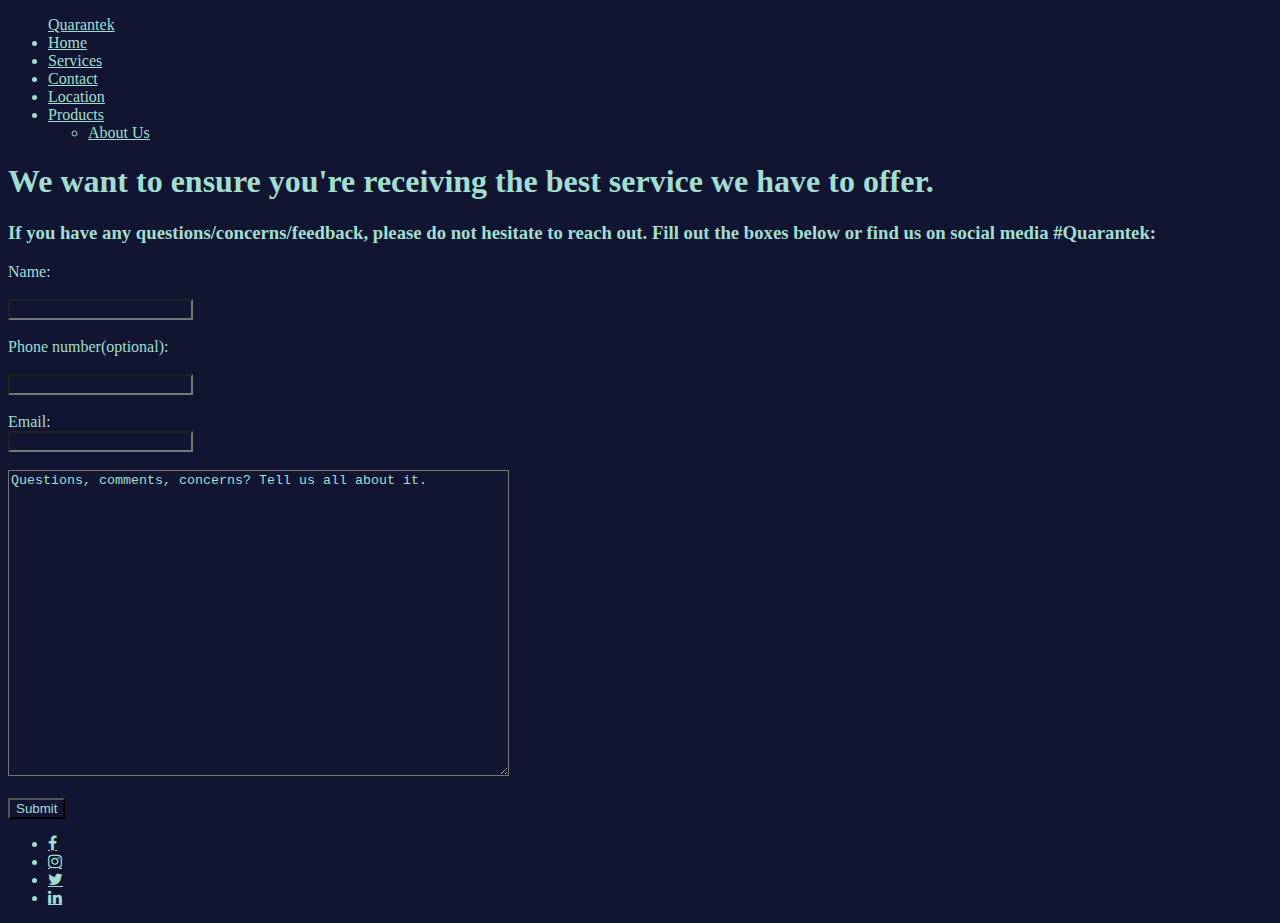
==== contact.html @ 445926da "added footer links to social media" ====
<!DOCTYPE html>
<html lang="en">

<head>
    <meta charset="UTF-8">
    <meta name="viewport" content="width=device-width, initial-scale=1.0">
    <title>Quarantek</title>
    <link rel="stylesheet" href="style.css">
    <link rel="stylesheet" href="https://cdnjs.cloudflare.com/ajax/libs/font-awesome/4.7.0/css/font-awesome.min.css">
</head>

<body>
    <header>
        <nav>
            <ul class="menu-links">
                <a class="logo" href="#">Quarantek</a>
                <li><a href="index.html">Home</a></li>
                <li><a href="#">Services</a></li>
                <li><a href="contact.html">Contact</a></li>
                <li><a href="#">Location</a></li>
                <li class="dropdown">
                    <a href="#">Products</a>
                    <ul class="dropdown-content">
                        <li><a href="#">About Us</a></li>
                    </ul>
                </li>
            </ul>
        </nav>
    </header>
    <main>
        <div>
            <section>
                <h1>
                    We want to ensure you're receiving the best service we have to offer.
                </h1>
                <h3>
                    If you have any questions/concerns/feedback, please do not hesitate to reach out. Fill out the boxes
                    below or find us on social media #Quarantek:
                </h3>
                <form action="#" method="get">
                    <label for="name">Name:</label><br>
                    <br>
                    <input type="text" id="name" name="name"><br>
                    <br>
                    <label for="number">Phone number(optional):</label><br>
                    <br>
                    <input type="text" id="phone" name="phone"><br>
                    <br>
                    <label for="email">Email:</label><br>
                    <input type="text" id="email" name="email"><br>
                    <br>
                    <textarea name="message" id="message" cols="60"
                        rows="20">Questions, comments, concerns? Tell us all about it.</textarea><br>
                    <br>
                    <button>Submit</button>

                </form>
            </section>
        </div>
    </main>
    <footer>
        <ul class="footer-links">
            <li><a href="https://www.facebook.com/" class="fa fa-facebook"></a></li>
            <li><a href="https://www.instagram.com/" class="fa fa-instagram"></a></li>
            <li><a href="https://twitter.com/?lang=en" class="fa fa-twitter"></a></li>
            <li><a href="https://www.linkedin.com/" class="fa fa-linkedin"></a></li>
        </ul>

    </footer>

</body>

</html>
---- style.css ----
@import url('https://fonts.googleapis.com/css2?family=Roboto+Slab:wght@100&display=swap');

* {background-color: #111531; color: #a2ded0}

h1 {
}
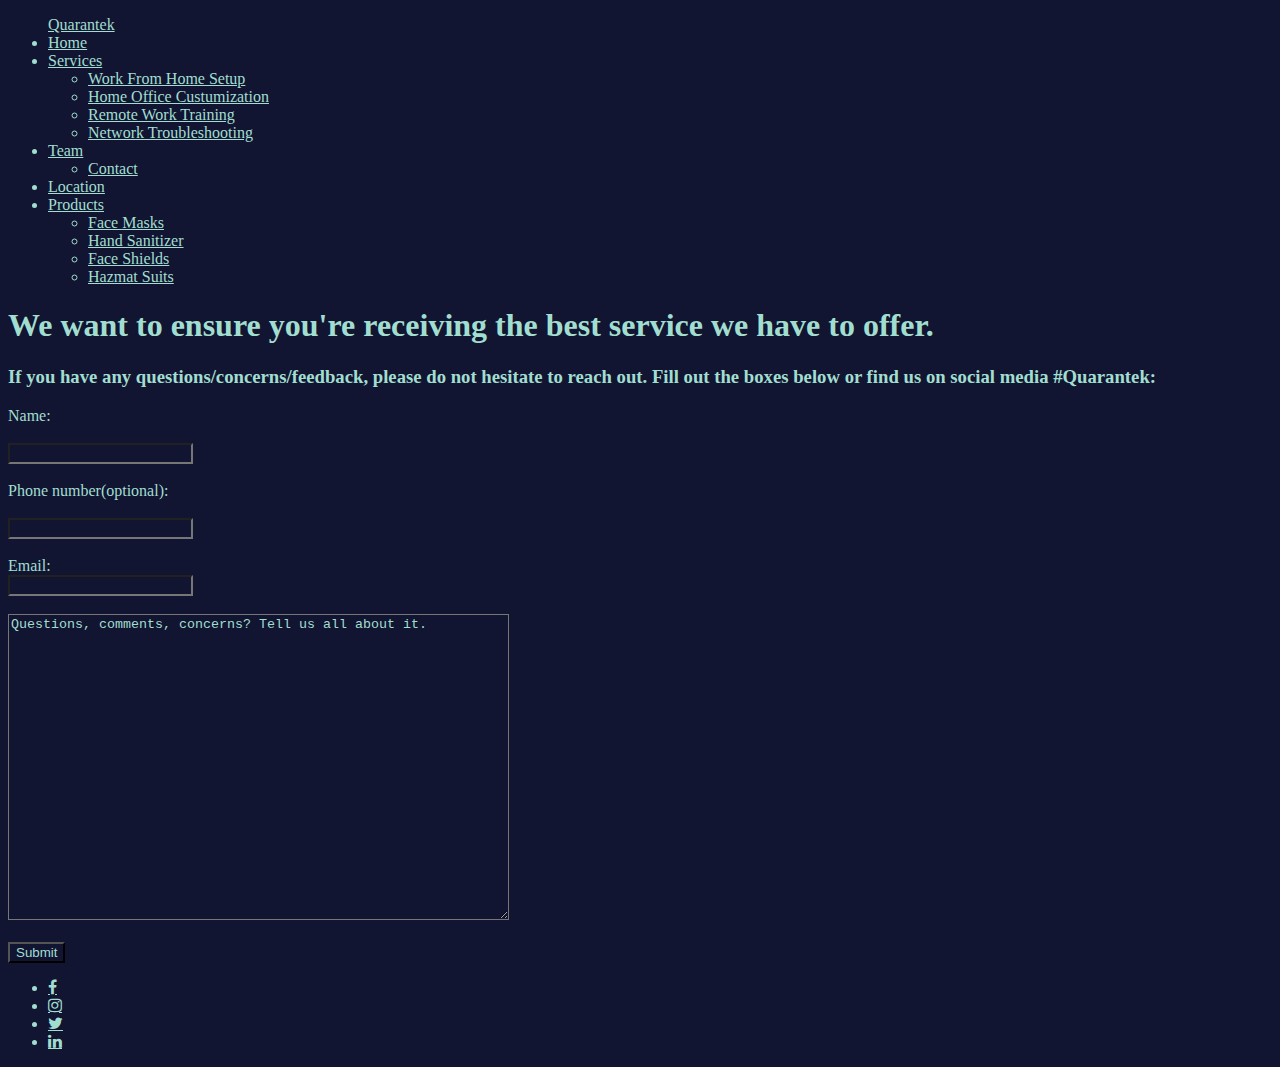
==== commit e36672c0: "added contact link connect upon click" ====
--- a/contact.html
+++ b/contact.html
@@ -15,13 +15,28 @@
             <ul class="menu-links">
                 <a class="logo" href="#">Quarantek</a>
                 <li><a href="index.html">Home</a></li>
-                <li><a href="#">Services</a></li>
-                <li><a href="contact.html">Contact</a></li>
+                <li class="dropdown">
+                    <a href="#">Services</a>
+                    <ul class="dropdown-content">
+                        <li><a href="#">Work From Home Setup</a></li>
+                        <li><a href="#">Home Office Custumization</a></li>
+                        <li><a href="#">Remote Work Training</a></li>
+                        <li><a href="#">Network Troubleshooting</a></li>
+                    </ul>
+                </li>
+                <li class="dropdown">
+                    <a href="#">Team</a>
+                    <ul class="dropdown-content">
+                        <li><a href="contact.html">Contact</a></li>
+                    </ul>
                 <li><a href="#">Location</a></li>
                 <li class="dropdown">
                     <a href="#">Products</a>
                     <ul class="dropdown-content">
-                        <li><a href="#">About Us</a></li>
+                        <li><a href="#">Face Masks</a></li>
+                        <li><a href="#">Hand Sanitizer</a></li>
+                        <li><a href="#">Face Shields</a></li>
+                        <li><a href="#">Hazmat Suits</a></li>
                     </ul>
                 </li>
             </ul>
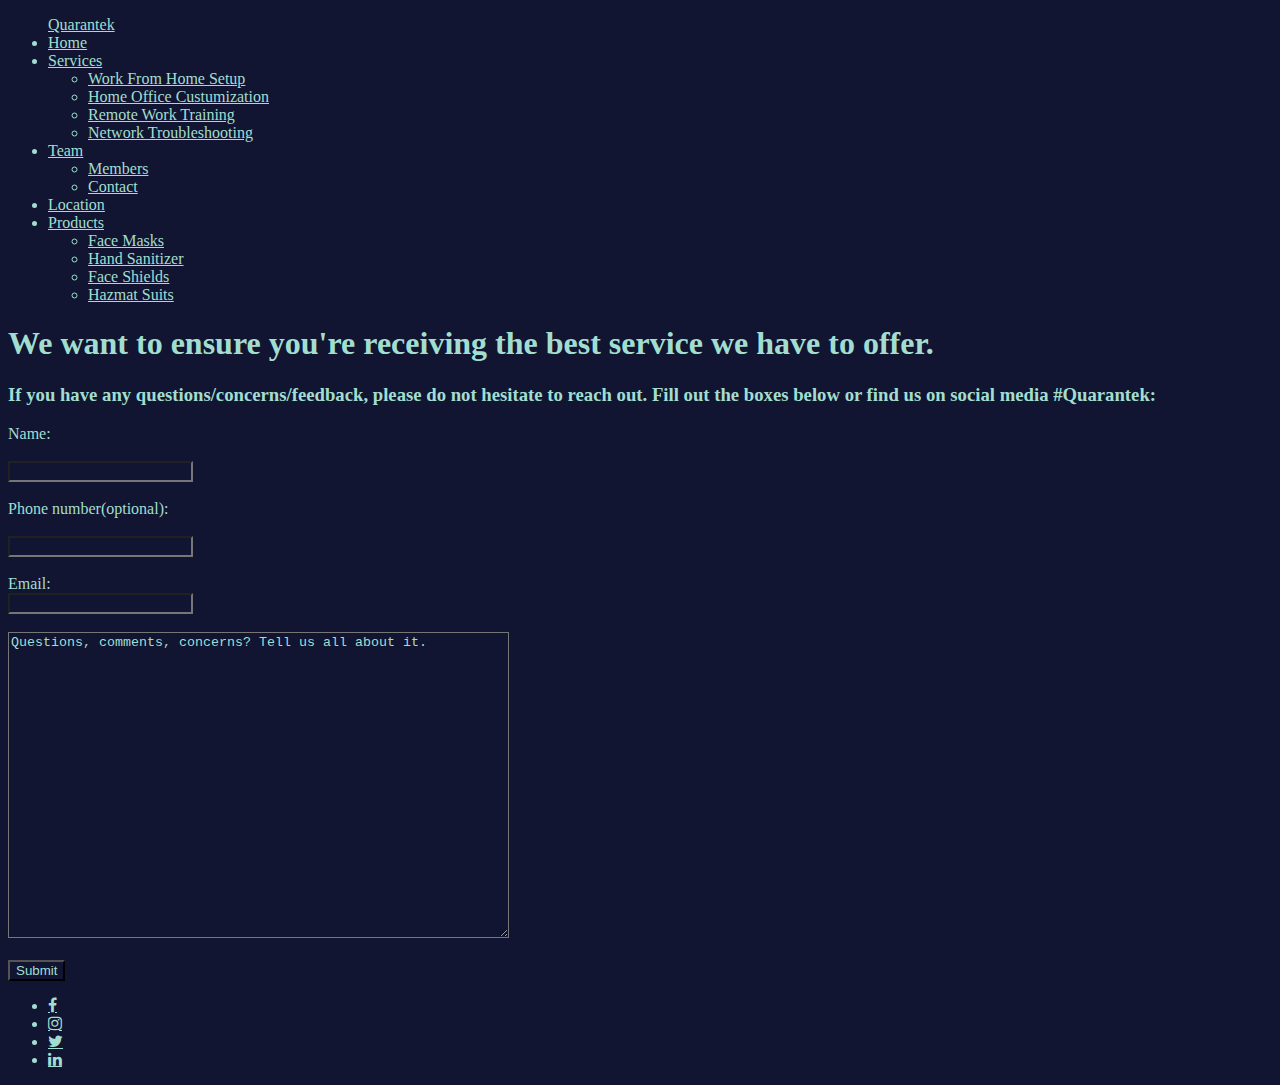
==== commit ee2d5084: "stuff" ====
--- a/contact.html
+++ b/contact.html
@@ -27,6 +27,7 @@
                 <li class="dropdown">
                     <a href="#">Team</a>
                     <ul class="dropdown-content">
+                        <li><a href="members.html">Members</a></li>
                         <li><a href="contact.html">Contact</a></li>
                     </ul>
                 <li><a href="#">Location</a></li>
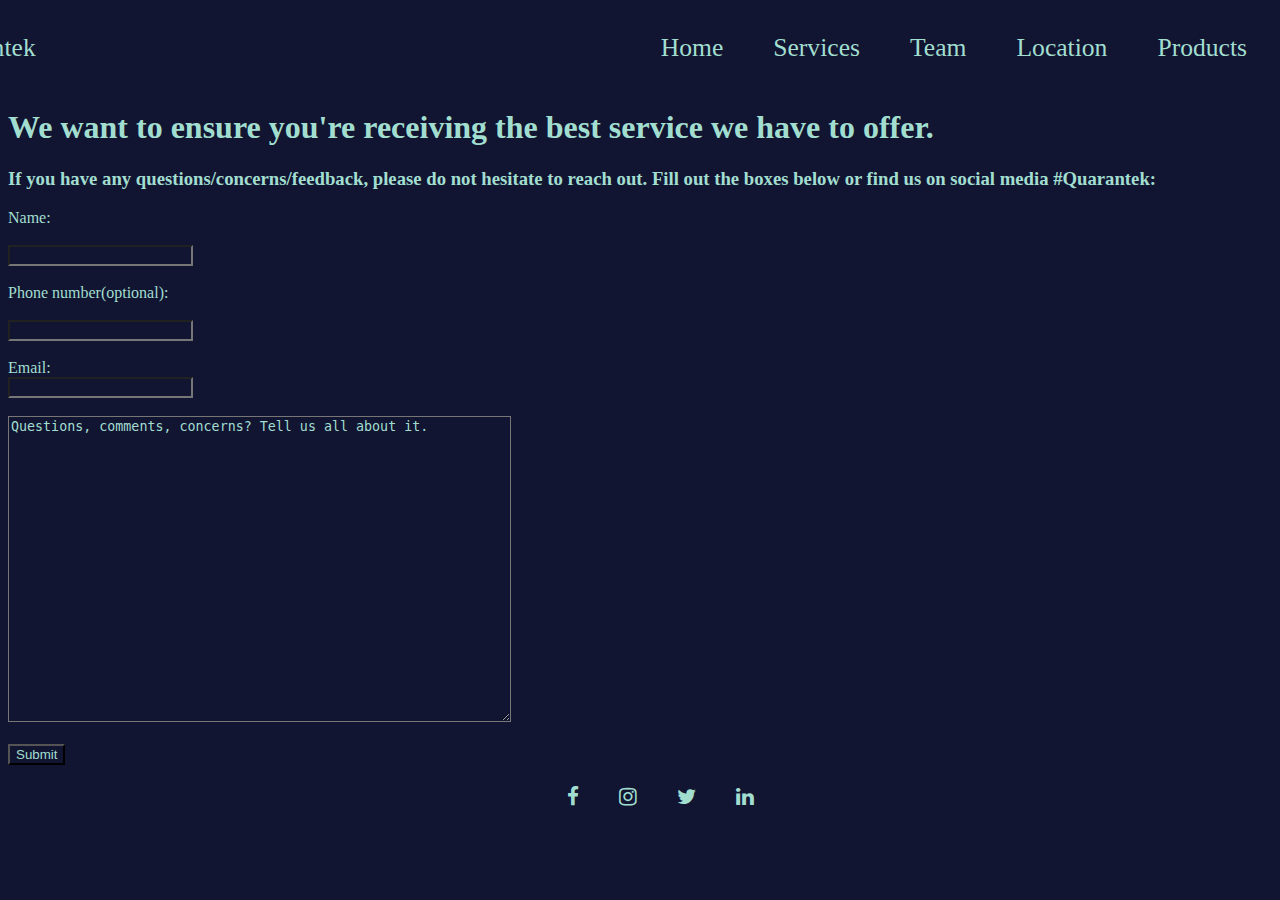
==== commit f95f790f: "multiple changes" ====
--- a/contact.html
+++ b/contact.html
@@ -16,28 +16,28 @@
                 <a class="logo" href="#">Quarantek</a>
                 <li><a href="index.html">Home</a></li>
                 <li class="dropdown">
-                    <a href="#">Services</a>
+                    <a href="services.html">Services</a>
                     <ul class="dropdown-content">
-                        <li><a href="#">Work From Home Setup</a></li>
-                        <li><a href="#">Home Office Custumization</a></li>
-                        <li><a href="#">Remote Work Training</a></li>
-                        <li><a href="#">Network Troubleshooting</a></li>
+                        <li><a href="services.html">Work From Home Setup</a></li>
+                        <li><a href="services.html">Home Office Custumization</a></li>
+                        <li><a href="services.html">Remote Work Training</a></li>
+                        <li><a href="services.html">Network Troubleshooting</a></li>
                     </ul>
                 </li>
                 <li class="dropdown">
-                    <a href="#">Team</a>
+                    <a href="members.html">Team</a>
                     <ul class="dropdown-content">
                         <li><a href="members.html">Members</a></li>
                         <li><a href="contact.html">Contact</a></li>
                     </ul>
                 <li><a href="#">Location</a></li>
                 <li class="dropdown">
-                    <a href="#">Products</a>
+                    <a href="products.html">Products</a>
                     <ul class="dropdown-content">
-                        <li><a href="#">Face Masks</a></li>
-                        <li><a href="#">Hand Sanitizer</a></li>
-                        <li><a href="#">Face Shields</a></li>
-                        <li><a href="#">Hazmat Suits</a></li>
+                        <li><a href="products.html">Face Masks</a></li>
+                        <li><a href="products.html">Hand Sanitizer</a></li>
+                        <li><a href="products.html">Face Shields</a></li>
+                        <li><a href="products.html">Hazmat Suits</a></li>
                     </ul>
                 </li>
             </ul>
--- a/style.css
+++ b/style.css
@@ -4,3 +4,117 @@
 
 h1 {
 }
+
+nav {
+    width: 100%;
+    margin: 0;
+    font-size: 1.6em;
+    background-color: ;
+}
+
+.logo {
+    margin: 25px 600px 0px 0px;
+    display: flex;
+    align-content: flex-start;
+    flex-direction: row-reverse;
+    flex-wrap: nowrap;
+    position: relative;
+}
+
+.menu-links {
+    margin: 0px;
+    display: flex;
+    justify-content: flex-end;
+    flex-direction: row;
+    flex-wrap: nowrap;
+}
+
+.menu-links li:hover {
+    background-color:;
+    color;
+}
+
+nav a {
+    text-decoration: none;
+    color:;
+}
+
+nav li {
+    list-style: none;
+    padding: 25px 25px;
+    transition-property: background-color;
+    transition-duration: 0.25s;
+    transition-timing-function: ease;
+}
+
+.dropdown {
+    position: relative;
+}
+
+.dropdown-content {
+    width: 100%;
+    padding: 0;
+    position: absolute;
+    background-color: ;
+    border-radius: 0px 0px 4px 4px;
+    font-size: 0.75em;
+    text-align: center;
+    left: 0px;
+    top: 100%;
+    border: none;
+    opacity: 0;
+    transition-property: opacity;
+    transition-duration: 100ms;
+    transition-timing-function: ease-in-out;
+    z-index: 2;
+}
+
+.dropdown-content li {
+    padding: 10px;
+    border-bottom: none;
+    border-radius: inherit;
+    z-index: inherit;
+}
+
+.dropdown-content li:hover {
+    background-color: #dad0d2;   
+}
+
+.dropdown:hover .dropdown-content {
+    opacity: 100;
+}
+
+footer {
+    width: 100%;
+    margin: 0;
+    font-size: 1.3em;
+    background-color: ;
+    color:;
+}
+
+.footer-links {
+    margin: 0px;
+    display: flex;
+    justify-content: center;
+    flex-direction: row;
+    flex-wrap: nowrap;
+}
+
+.footer-links a:hover {
+    position: static;
+    padding: 20px;
+    background-color:;
+    color:;
+}
+
+footer a {
+    text-decoration: none;
+}
+
+footer li {
+    list-style: none;
+    padding: 20px 20px;
+    transition-property: background-color;
+    transition-duration: 0.25s;
+    transition-timing-function: ease;
+}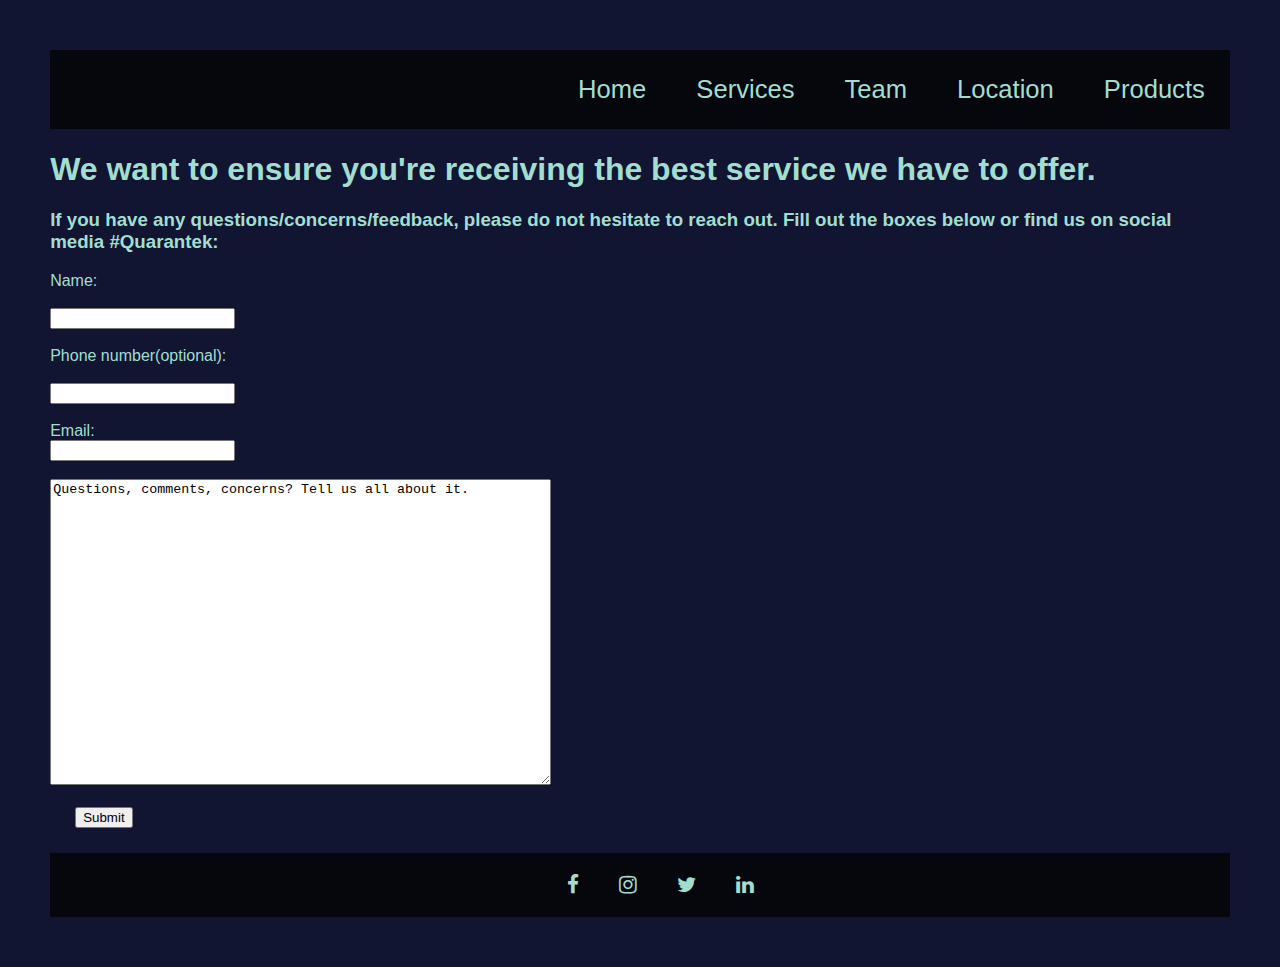
==== commit 1b0e750a: "Merge pull request #16 from jspriggens/main" ====
--- a/contact.html
+++ b/contact.html
@@ -13,7 +13,7 @@
     <header>
         <nav>
             <ul class="menu-links">
-                <a class="logo" href="#">Quarantek</a>
+                <a class="logo" href="index.html"><img src="group project pics\Quarentek.svg"></a>
                 <li><a href="index.html">Home</a></li>
                 <li class="dropdown">
                     <a href="services.html">Services</a>
@@ -30,7 +30,7 @@
                         <li><a href="members.html">Members</a></li>
                         <li><a href="contact.html">Contact</a></li>
                     </ul>
-                <li><a href="#">Location</a></li>
+                <li><a href="location.html">Location</a></li>
                 <li class="dropdown">
                     <a href="products.html">Products</a>
                     <ul class="dropdown-content">
--- a/style.css
+++ b/style.css
@@ -1,15 +1,21 @@
 @import url('https://fonts.googleapis.com/css2?family=Roboto+Slab:wght@100&display=swap');
 
-* {background-color: #111531; color: #a2ded0}
-
-h1 {
+* {
+    box-sizing: border-box; text-decoration: none;
+}
+
+body, html {
+    background-color: #111531;
+    font-family: 'Roboto', sans-serif;
+    color: #a2ded0;
+    margin: 2%;
 }
 
 nav {
     width: 100%;
     margin: 0;
     font-size: 1.6em;
-    background-color: ;
+    background-color: #05070C;
 }
 
 .logo {
@@ -21,6 +27,8 @@
     position: relative;
 }
 
+a:hover {color: purple;}
+
 .menu-links {
     margin: 0px;
     display: flex;
@@ -30,13 +38,13 @@
 }
 
 .menu-links li:hover {
-    background-color:;
-    color;
+    background-color: #1f273b;
+    color: #a2ded0;
 }
 
 nav a {
     text-decoration: none;
-    color:;
+    color: #a2ded0;
 }
 
 nav li {
@@ -55,9 +63,9 @@
     width: 100%;
     padding: 0;
     position: absolute;
-    background-color: ;
+    background-color: #05070C;
     border-radius: 0px 0px 4px 4px;
-    font-size: 0.75em;
+    font-size: 0.72em;
     text-align: center;
     left: 0px;
     top: 100%;
@@ -77,19 +85,54 @@
 }
 
 .dropdown-content li:hover {
-    background-color: #dad0d2;   
+    background-color: #1f273b;   
 }
 
 .dropdown:hover .dropdown-content {
     opacity: 100;
 }
+article 
+{
+    clear: both; 
+    overflow: auto; 
+    width: 100%; 
+
+}
+
+hgroup {
+    margin-top: 40px;
+    clear: both; overflow: auto; width: 100%;
+    position: relative; display: inline;
+
+}
+
+
+figure {
+    float: left;
+    width: 200px; 
+    height: 200px; 
+    padding: 5px; 
+    margin: 20px;
+}
+
+.testimonial-card {
+    background-color: #1f273b;
+    border-radius: 30px;
+    padding: 20px;
+    width: 200px;
+    margin: 10px;
+    display:inline-block;
+    margin-left: 200px;
+    margin-bottom:100px;
+}
+
 
 footer {
     width: 100%;
     margin: 0;
     font-size: 1.3em;
-    background-color: ;
-    color:;
+    background-color: #05070C;
+    color: #a2ded0;
 }
 
 .footer-links {
@@ -102,9 +145,11 @@
 
 .footer-links a:hover {
     position: static;
-    padding: 20px;
-    background-color:;
-    color:;
+    padding: 0px;
+}
+
+.fa {
+    color: #a2ded0;
 }
 
 footer a {
@@ -117,4 +162,68 @@
     transition-property: background-color;
     transition-duration: 0.25s;
     transition-timing-function: ease;
+}
+
+button {
+    margin: 25px;
+    margin-top: 0;
+}
+
+.product_Menu {border: 2px solid black; display: inline-flex; height: 900px; width:100%; padding-top: 50px; padding: 5% 5% 5% 5%;
+}
+.product_Menu a {
+    color: #a2ded0; 
+}
+
+.product_Menu li {
+    list-style: none;
+    margin: 20px;
+    padding-top: 200px;
+    padding-bottom: 200px;
+    transition-property: background-color;
+    transition-duration: 0.25s;
+    transition-timing-function: ease;
+    display: run-in;
+    position:relative;
+    text-decoration: none;
+    
+}
+
+.dropdownP {height: 50px; width: 20%; margin: 20%; text-justify: center; font-size: 18pt; padding:20px}
+
+.dropdown-Content {
+    width: 500px;
+    height:300px;
+    margin:50px;
+    padding: 10px;
+    position: absolute;
+    display: inline;
+    max-width: 300px;
+    background-color: #05070C;
+    border-radius: 50px 50px 50px 50px;
+    font-size: .78em;
+    top: 65%;
+    right: 0px;
+    left: 0px;
+    bottom:100px;
+    border: none;
+    opacity: 0;
+    transition-property: opacity;
+    transition-duration: 100ms;
+    transition-timing-function: ease-in-out;
+    
+    
+}
+
+.dropdown-Content li {
+    padding:10px;
+    
+}
+
+.dropdown-Content li:hover {
+    background-color: #1f273b; margin: 20%; padding: 1%;
+}
+
+.dropdownP:hover .dropdown-Content {
+    opacity: 100;
 }